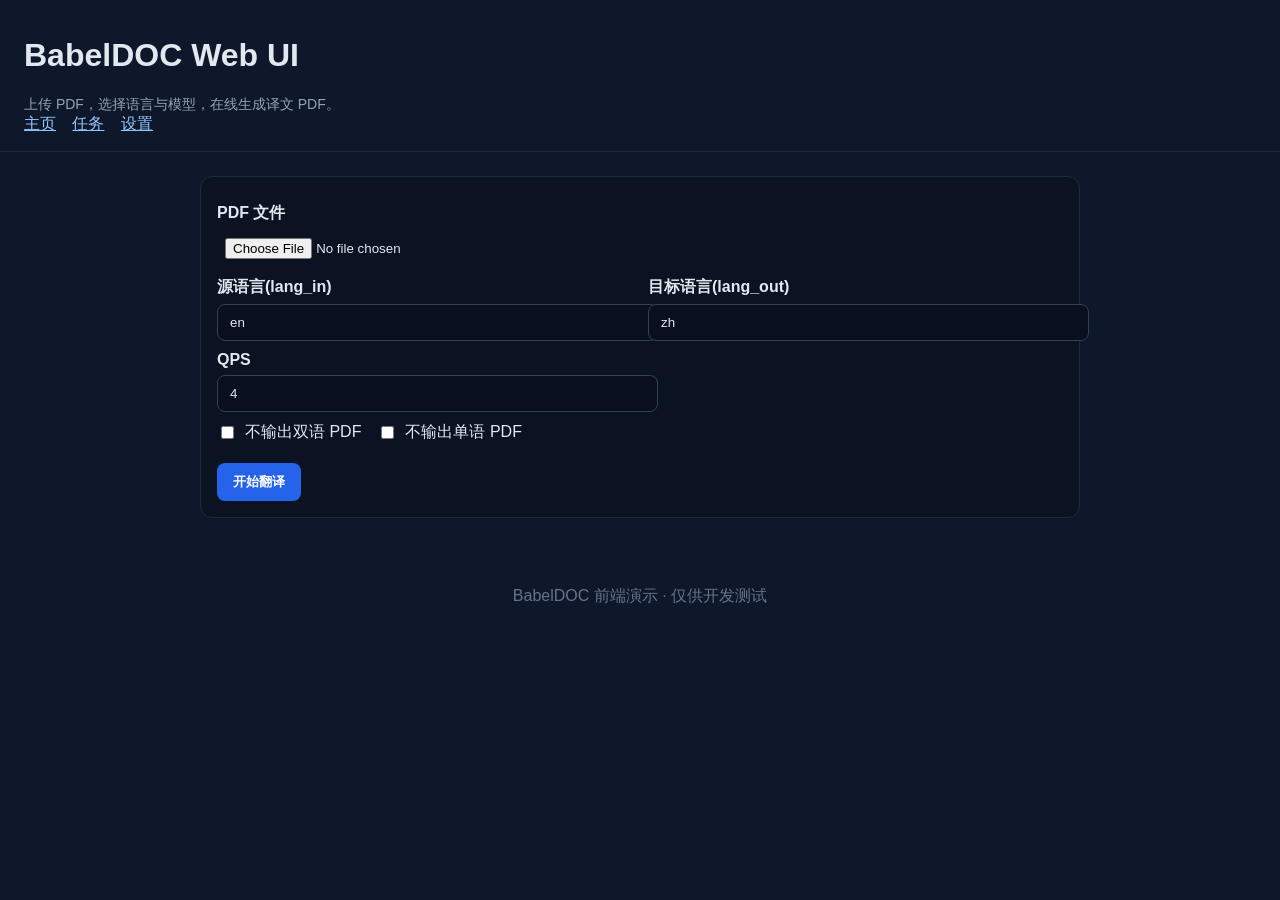
==== web/static/index.html @ 5f727fb4 "feat(web): 添加基于FastAPI的Web界面和Docker支持 新增FastAPI服务端、前端静态页面及Docker部署配置 - 实现PDF上传翻译功能 - 包含任务历史查看和系统设置页面" ====
<!DOCTYPE html>
<html lang="zh-CN">
  <head>
    <meta charset="utf-8" />
    <meta name="viewport" content="width=device-width, initial-scale=1" />
    <title>BabelDOC Web UI</title>
    <style>
      body { font-family: -apple-system, BlinkMacSystemFont, Segoe UI, Roboto, Helvetica, Arial, sans-serif; margin: 0; background: #0f172a; color: #e2e8f0; }
      header { padding: 16px 24px; border-bottom: 1px solid #1f2937; }
      main { max-width: 880px; margin: 0 auto; padding: 24px; }
      .card { background: #0b1222; border: 1px solid #1f2937; border-radius: 12px; padding: 16px; margin-bottom: 20px; }
      label { display: block; margin: 10px 0 6px; font-weight: 600; }
      input[type="text"], input[type="number"], select { width: 100%; padding: 10px 12px; border-radius: 8px; border: 1px solid #334155; background: #0a0f1f; color: #e2e8f0; }
      input[type="file"] { padding: 8px; }
      .row { display: grid; grid-template-columns: 1fr 1fr; gap: 16px; }
      button { background: #2563eb; color: white; border: none; padding: 10px 16px; border-radius: 8px; cursor: pointer; font-weight: 600; }
      button:disabled { opacity: 0.6; cursor: not-allowed; }
      .progress { margin-top: 12px; }
      progress { width: 100%; height: 16px; }
      .muted { color: #94a3b8; font-size: 14px; }
      .links a { display: inline-block; margin-right: 10px; color: #93c5fd; }
      .stage { font-size: 14px; margin-top: 6px; }
      .checkboxes { display: flex; gap: 16px; }
      nav a { color: #93c5fd; margin-right: 12px; }
      .checkboxes label { display: flex; align-items: center; gap: 8px; font-weight: 500; }
      footer { padding: 24px; text-align: center; color: #64748b; }
    </style>
  </head>
  <body>
    <header>
      <h1>BabelDOC Web UI</h1>
      <div class="muted">上传 PDF，选择语言与模型，在线生成译文 PDF。</div>
      <nav>
        <a href="/">主页</a>
        <a href="/history.html">任务</a>
        <a href="/settings.html">设置</a>
      </nav>
    </header>
    <main>
      <div class="card">
        <form id="form">
          <label>PDF 文件</label>
          <input id="file" type="file" accept="application/pdf" required />

          <div class="row">
            <div>
              <label>源语言(lang_in)</label>
              <input id="lang_in" type="text" value="en" />
            </div>
            <div>
              <label>目标语言(lang_out)</label>
              <input id="lang_out" type="text" value="zh" />
            </div>
          </div>

          <div class="row">
            <div>
              <label>QPS</label>
              <input id="qps" type="number" min="1" value="4" />
            </div>
            <div></div>
          </div>

          <div class="checkboxes">
            <label><input id="no_dual" type="checkbox" /> 不输出双语 PDF</label>
            <label><input id="no_mono" type="checkbox" /> 不输出单语 PDF</label>
          </div>

          <div style="margin-top: 14px;">
            <button id="submit" type="submit">开始翻译</button>
          </div>
        </form>

        <div class="progress" id="progress" style="display: none;">
          <div>总体进度</div>
          <progress id="bar" max="100" value="0"></progress>
          <div class="stage" id="stage"></div>
        </div>
      </div>

      <div class="card" id="result" style="display: none;">
        <h3>结果</h3>
        <div class="links" id="links"></div>
        <div class="muted" id="timing"></div>
      </div>

      <div class="card" id="error" style="display: none;">
        <h3>错误</h3>
        <div id="errmsg" style="color:#fecaca"></div>
      </div>
    </main>
    <footer>
      BabelDOC 前端演示 · 仅供开发测试
    </footer>

    <script>
      const form = document.getElementById('form');
      const fileEl = document.getElementById('file');
      const langIn = document.getElementById('lang_in');
      const langOut = document.getElementById('lang_out');
      const qps = document.getElementById('qps');
      const noDual = document.getElementById('no_dual');
      const noMono = document.getElementById('no_mono');
      const progress = document.getElementById('progress');
      const bar = document.getElementById('bar');
      const stage = document.getElementById('stage');
      const result = document.getElementById('result');
      const links = document.getElementById('links');
      const timing = document.getElementById('timing');
      const errorBox = document.getElementById('error');
      const errmsg = document.getElementById('errmsg');
      const submitBtn = document.getElementById('submit');

      let pollTimer = null;

      form.addEventListener('submit', async (e) => {
        e.preventDefault();
        errorBox.style.display = 'none';
        result.style.display = 'none';
        links.innerHTML = '';
        timing.textContent = '';

        const file = fileEl.files[0];
        if (!file) {
          alert('请选择 PDF 文件');
          return;
        }
        submitBtn.disabled = true;
        progress.style.display = 'block';
        bar.value = 0;
        stage.textContent = '';

        const fd = new FormData();
        fd.append('file', file);
        fd.append('lang_in', langIn.value.trim());
        fd.append('lang_out', langOut.value.trim());
        fd.append('qps', qps.value.trim());
        fd.append('no_dual', noDual.checked ? 'true' : 'false');
        fd.append('no_mono', noMono.checked ? 'true' : 'false');

        try {
          const resp = await fetch('/api/translate', { method: 'POST', body: fd });
          if (!resp.ok) {
            const data = await resp.json().catch(() => ({ detail: resp.statusText }));
            throw new Error(data.detail || '创建任务失败');
          }
          const data = await resp.json();
          const jobId = data.job_id;
          startPolling(jobId);
        } catch (err) {
          progress.style.display = 'none';
          submitBtn.disabled = false;
          errorBox.style.display = 'block';
          errmsg.textContent = err.message || String(err);
        }
      });

      function startPolling(jobId) {
        if (pollTimer) clearInterval(pollTimer);
        pollTimer = setInterval(async () => {
          try {
            const resp = await fetch(`/api/jobs/${jobId}`);
            if (!resp.ok) throw new Error('查询任务失败');
            const job = await resp.json();
            bar.value = job.progress || 0;
            const sc = job.stage_current ?? 0;
            const st = job.stage_total ?? 0;
            const stageName = job.stage || '';
            stage.textContent = stageName ? `${stageName} (${sc}/${st})` : '';

            if (job.status === 'finished') {
              clearInterval(pollTimer);
              submitBtn.disabled = false;
              renderLinks(jobId, job.result || {});
              progress.style.display = 'none';
              result.style.display = 'block';
            } else if (job.status === 'error') {
              clearInterval(pollTimer);
              submitBtn.disabled = false;
              progress.style.display = 'none';
              errorBox.style.display = 'block';
              errmsg.textContent = job.error || '未知错误';
            }
          } catch (err) {
            clearInterval(pollTimer);
            submitBtn.disabled = false;
            progress.style.display = 'none';
            errorBox.style.display = 'block';
            errmsg.textContent = err.message || String(err);
          }
        }, 1000);
      }

      function renderLinks(jobId, res) {
        links.innerHTML = '';
        const add = (label, kind, path) => {
          if (!path) return;
          const a = document.createElement('a');
          a.href = `/api/jobs/${jobId}/download?kind=${kind}`;
          a.textContent = label;
          a.target = '_blank';
          links.appendChild(a);
        };
        add('下载单语 PDF', 'mono', res.mono_pdf);
        add('下载双语 PDF', 'dual', res.dual_pdf);
        add('下载无水印单语', 'mono_no_wm', res.mono_no_wm);
        add('下载无水印双语', 'dual_no_wm', res.dual_no_wm);
        add('下载术语表 CSV', 'glossary', res.glossary_csv);
        if (res.total_seconds) {
          timing.textContent = `耗时：${res.total_seconds.toFixed ? res.total_seconds.toFixed(2) : res.total_seconds} 秒`;
        }
      }

      // 主页精简化：移除历史展示，如需管理请访问设置页
    </script>
  </body>
  </html>
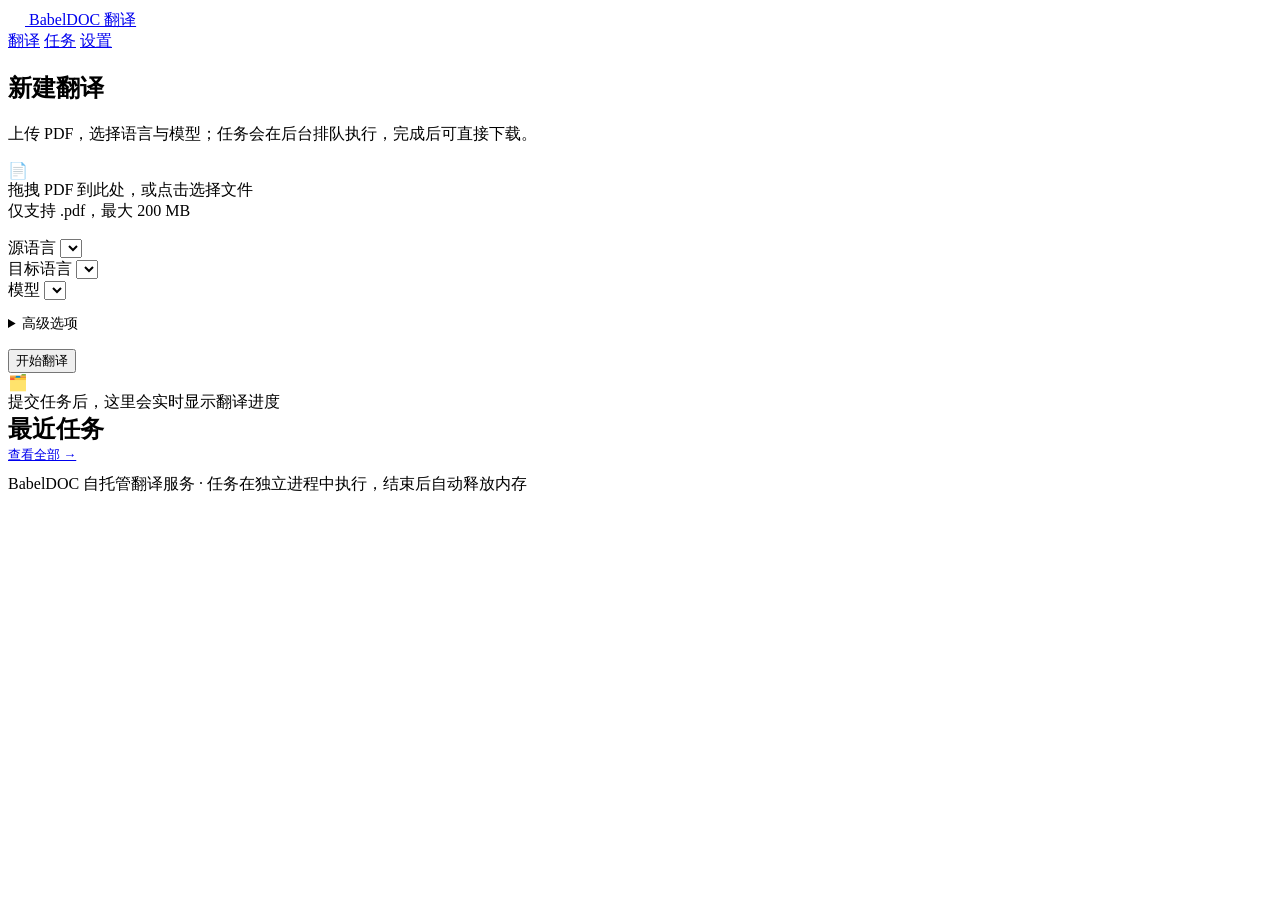
==== commit 1a0c3587: "feat(web): 重构 Web 界面与服务架构，彻底解决内存常驻问题 内存（核心修复）: - API 服务进程不再 import babeldoc，常驻内存仅 ~60MB - 每个翻译任务独立子进" ====
--- a/web/static/index.html
+++ b/web/static/index.html
@@ -3,215 +3,463 @@
   <head>
     <meta charset="utf-8" />
     <meta name="viewport" content="width=device-width, initial-scale=1" />
-    <title>BabelDOC Web UI</title>
-    <style>
-      body { font-family: -apple-system, BlinkMacSystemFont, Segoe UI, Roboto, Helvetica, Arial, sans-serif; margin: 0; background: #0f172a; color: #e2e8f0; }
-      header { padding: 16px 24px; border-bottom: 1px solid #1f2937; }
-      main { max-width: 880px; margin: 0 auto; padding: 24px; }
-      .card { background: #0b1222; border: 1px solid #1f2937; border-radius: 12px; padding: 16px; margin-bottom: 20px; }
-      label { display: block; margin: 10px 0 6px; font-weight: 600; }
-      input[type="text"], input[type="number"], select { width: 100%; padding: 10px 12px; border-radius: 8px; border: 1px solid #334155; background: #0a0f1f; color: #e2e8f0; }
-      input[type="file"] { padding: 8px; }
-      .row { display: grid; grid-template-columns: 1fr 1fr; gap: 16px; }
-      button { background: #2563eb; color: white; border: none; padding: 10px 16px; border-radius: 8px; cursor: pointer; font-weight: 600; }
-      button:disabled { opacity: 0.6; cursor: not-allowed; }
-      .progress { margin-top: 12px; }
-      progress { width: 100%; height: 16px; }
-      .muted { color: #94a3b8; font-size: 14px; }
-      .links a { display: inline-block; margin-right: 10px; color: #93c5fd; }
-      .stage { font-size: 14px; margin-top: 6px; }
-      .checkboxes { display: flex; gap: 16px; }
-      nav a { color: #93c5fd; margin-right: 12px; }
-      .checkboxes label { display: flex; align-items: center; gap: 8px; font-weight: 500; }
-      footer { padding: 24px; text-align: center; color: #64748b; }
-    </style>
+    <title>翻译 · BabelDOC</title>
+    <link rel="stylesheet" href="/assets/base.css" />
+    <link rel="icon" href="data:image/svg+xml,%3Csvg xmlns='http://www.w3.org/2000/svg' viewBox='0 0 32 32'%3E%3Crect width='32' height='32' rx='7' fill='%234f46e5'/%3E%3Cpath d='M9 8h14v6a7 7 0 0 1-7 7 7 7 0 0 1-7-7z' fill='none' stroke='%23fff' stroke-width='2'/%3E%3Cpath d='M12 23h12M15 27h8' stroke='%23fff' stroke-width='2' stroke-linecap='round'/%3E%3C/svg%3E" />
   </head>
   <body>
-    <header>
-      <h1>BabelDOC Web UI</h1>
-      <div class="muted">上传 PDF，选择语言与模型，在线生成译文 PDF。</div>
-      <nav>
-        <a href="/">主页</a>
-        <a href="/history.html">任务</a>
-        <a href="/settings.html">设置</a>
-      </nav>
+    <header class="site-header">
+      <div class="site-header__inner">
+        <a class="brand" href="/">
+          <span class="brand__logo">
+            <svg width="17" height="17" viewBox="0 0 32 32" fill="none">
+              <path d="M9 8h14v6a7 7 0 0 1-7 7 7 7 0 0 1-7-7z" stroke="#fff" stroke-width="2.4"/>
+              <path d="M12 23h12M15 27h8" stroke="#fff" stroke-width="2.4" stroke-linecap="round"/>
+            </svg>
+          </span>
+          BabelDOC 翻译
+        </a>
+        <nav class="nav">
+          <a href="/" class="is-active">翻译</a>
+          <a href="/history.html">任务</a>
+          <a href="/settings.html">设置</a>
+        </nav>
+      </div>
     </header>
-    <main>
-      <div class="card">
-        <form id="form">
-          <label>PDF 文件</label>
-          <input id="file" type="file" accept="application/pdf" required />
-
-          <div class="row">
-            <div>
-              <label>源语言(lang_in)</label>
-              <input id="lang_in" type="text" value="en" />
-            </div>
-            <div>
-              <label>目标语言(lang_out)</label>
-              <input id="lang_out" type="text" value="zh" />
-            </div>
-          </div>
-
-          <div class="row">
-            <div>
-              <label>QPS</label>
-              <input id="qps" type="number" min="1" value="4" />
-            </div>
-            <div></div>
-          </div>
-
-          <div class="checkboxes">
-            <label><input id="no_dual" type="checkbox" /> 不输出双语 PDF</label>
-            <label><input id="no_mono" type="checkbox" /> 不输出单语 PDF</label>
-          </div>
-
-          <div style="margin-top: 14px;">
-            <button id="submit" type="submit">开始翻译</button>
-          </div>
-        </form>
-
-        <div class="progress" id="progress" style="display: none;">
-          <div>总体进度</div>
-          <progress id="bar" max="100" value="0"></progress>
-          <div class="stage" id="stage"></div>
+
+    <main class="main">
+      <div class="grid-2">
+        <!-- ==================================================== left: form -->
+        <section class="card">
+          <h1 class="card__title">新建翻译</h1>
+          <p class="card__sub">上传 PDF，选择语言与模型；任务会在后台排队执行，完成后可直接下载。</p>
+
+          <div class="drop" id="drop">
+            <div class="drop__icon">📄</div>
+            <div class="drop__main">拖拽 PDF 到此处，或点击选择文件</div>
+            <div class="drop__sub">仅支持 .pdf，最大 200 MB</div>
+            <input id="file" type="file" accept="application/pdf,.pdf" hidden />
+          </div>
+          <div id="fileChip" class="file-chip" style="display: none">
+            <span class="file-chip__icon">📄</span>
+            <span class="file-chip__name" id="chipName"></span>
+            <span class="file-chip__size" id="chipSize"></span>
+            <button class="file-chip__x" id="chipX" type="button" title="移除文件">✕</button>
+          </div>
+
+          <div style="margin-top: 16px" class="row-2">
+            <div class="field">
+              <label for="lang_in">源语言</label>
+              <select class="select" id="lang_in"></select>
+            </div>
+            <div class="field">
+              <label for="lang_out">目标语言</label>
+              <select class="select" id="lang_out"></select>
+            </div>
+          </div>
+
+          <div class="field">
+            <label for="model">模型</label>
+            <select class="select" id="model"></select>
+            <div class="field__hint" id="modelHint"></div>
+          </div>
+          <div class="field" id="customModelField" style="display: none">
+            <label for="customModel">自定义模型名称</label>
+            <input class="input" id="customModel" type="text" placeholder="例如 qwen2.5-72b-instruct" />
+          </div>
+
+          <details style="margin: 14px 0 4px">
+            <summary style="cursor: pointer; font-size: 13.5px; color: var(--muted); user-select: none">
+              高级选项
+            </summary>
+            <div style="padding-top: 12px">
+              <div class="row-2">
+                <div class="field">
+                  <label for="qps">QPS（并发限制）</label>
+                  <input class="input" id="qps" type="number" min="1" max="20" value="4" />
+                  <div class="field__hint">控制请求模型的频率，避免触发限流</div>
+                </div>
+                <div class="field">
+                  <label for="wm">输出水印</label>
+                  <select class="select" id="wm">
+                    <option value="watermarked">添加水印（默认）</option>
+                    <option value="no_watermark">无水印</option>
+                    <option value="both">水印 + 无水印都要</option>
+                  </select>
+                </div>
+              </div>
+              <div style="display: flex; gap: 20px; margin-top: 4px">
+                <label class="check"><input type="checkbox" id="out_dual" checked /> 输出双语 PDF</label>
+                <label class="check"><input type="checkbox" id="out_mono" checked /> 输出单语 PDF</label>
+              </div>
+              <div class="field__hint">双语文档保留原文，便于对照校验；单语为纯译文。</div>
+            </div>
+          </details>
+
+          <div id="formError" class="banner banner--err" style="display: none"></div>
+
+          <div style="margin-top: 16px">
+            <button class="btn btn--primary btn--block" id="submit" type="button">开始翻译</button>
+          </div>
+        </section>
+
+        <!-- ============================================== right: job panel -->
+        <div>
+          <section class="card" id="jobCard">
+            <div id="jobEmpty" class="empty">
+              <div class="empty__icon">🗂️</div>
+              提交任务后，这里会实时显示翻译进度
+            </div>
+
+            <div id="jobBody" style="display: none">
+              <div class="meta-line" style="justify-content: space-between; margin-bottom: 6px">
+                <div class="meta-line">
+                  <strong id="jobName" style="font-size: 14.5px; max-width: 260px; overflow: hidden; text-overflow: ellipsis; white-space: nowrap"></strong>
+                </div>
+                <span class="badge" id="jobStatus"></span>
+              </div>
+              <div class="kv" id="jobMeta"></div>
+
+              <div id="jobQueue" class="banner banner--warn" style="display: none"></div>
+              <div id="jobError" class="banner banner--err" style="display: none"></div>
+
+              <div id="progressWrap" style="margin-top: 14px">
+                <div class="meta-line" style="justify-content: space-between; margin-bottom: 6px">
+                  <span class="kv" id="progressStage"></span>
+                  <span class="progress__num" id="progressNum">0%</span>
+                </div>
+                <div class="progress"><div class="progress__bar" id="progressBar"></div></div>
+                <ul class="stages" id="stages"></ul>
+              </div>
+
+              <div id="resultWrap" style="display: none">
+                <div class="banner banner--ok" id="resultBanner"></div>
+                <div class="links" id="resultLinks" style="margin-top: 12px"></div>
+              </div>
+            </div>
+          </section>
+
+          <section class="card">
+            <div class="meta-line" style="justify-content: space-between; margin-bottom: 10px">
+              <h2 class="card__title" style="margin: 0">最近任务</h2>
+              <a href="/history.html" style="font-size: 13px">查看全部 →</a>
+            </div>
+            <div id="recentList"></div>
+          </section>
         </div>
       </div>
-
-      <div class="card" id="result" style="display: none;">
-        <h3>结果</h3>
-        <div class="links" id="links"></div>
-        <div class="muted" id="timing"></div>
-      </div>
-
-      <div class="card" id="error" style="display: none;">
-        <h3>错误</h3>
-        <div id="errmsg" style="color:#fecaca"></div>
-      </div>
     </main>
-    <footer>
-      BabelDOC 前端演示 · 仅供开发测试
+
+    <footer class="site-footer">
+      BabelDOC 自托管翻译服务 · 任务在独立进程中执行，结束后自动释放内存
     </footer>
 
+    <script src="/assets/app.js"></script>
     <script>
-      const form = document.getElementById('form');
-      const fileEl = document.getElementById('file');
-      const langIn = document.getElementById('lang_in');
-      const langOut = document.getElementById('lang_out');
-      const qps = document.getElementById('qps');
-      const noDual = document.getElementById('no_dual');
-      const noMono = document.getElementById('no_mono');
-      const progress = document.getElementById('progress');
-      const bar = document.getElementById('bar');
-      const stage = document.getElementById('stage');
-      const result = document.getElementById('result');
-      const links = document.getElementById('links');
-      const timing = document.getElementById('timing');
-      const errorBox = document.getElementById('error');
-      const errmsg = document.getElementById('errmsg');
-      const submitBtn = document.getElementById('submit');
-
+      const $ = (id) => document.getElementById(id);
+      let selectedFile = null;
+      let activeJobId = null;
       let pollTimer = null;
 
-      form.addEventListener('submit', async (e) => {
-        e.preventDefault();
-        errorBox.style.display = 'none';
-        result.style.display = 'none';
-        links.innerHTML = '';
-        timing.textContent = '';
-
-        const file = fileEl.files[0];
-        if (!file) {
-          alert('请选择 PDF 文件');
+      // ---------------------------------------------------------------- init
+      fillLangOptions($("lang_in"), "en");
+      fillLangOptions($("lang_out"), "zh");
+
+      (async () => {
+        try {
+          const s = await api("/api/settings");
+          $("qps").value = s.default_qps || 4;
+          $("wm").value = s.default_watermark_mode || "watermarked";
+          const ok = await fillModelOptions($("model"), s.model, true);
+          if (!ok) {
+            $("modelHint").textContent =
+              "无法从 " + (s.base_url || "模型服务") + " 获取模型列表，可手动输入模型名";
+          }
+          if (!s.key_configured) {
+            const el = $("formError");
+            el.style.display = "block";
+            el.innerHTML =
+              "尚未配置 API Key，请先前往 <a href='/settings.html'>设置页</a> 完成配置。";
+          }
+        } catch (e) {
+          /* settings unavailable — form still usable with defaults */
+        }
+        loadRecent();
+      })();
+
+      $("model").addEventListener("change", () => {
+        const custom = $("model").value === "__custom__";
+        $("customModelField").style.display = custom ? "block" : "none";
+        if (custom) $("customModel").focus();
+      });
+
+      // ---------------------------------------------------------------- file
+      const drop = $("drop");
+      drop.addEventListener("click", () => $("file").click());
+      $("file").addEventListener("change", (e) => setFile(e.target.files[0]));
+      ["dragenter", "dragover"].forEach((ev) =>
+        drop.addEventListener(ev, (e) => {
+          e.preventDefault();
+          drop.classList.add("is-over");
+        })
+      );
+      ["dragleave", "drop"].forEach((ev) =>
+        drop.addEventListener(ev, (e) => {
+          e.preventDefault();
+          drop.classList.remove("is-over");
+        })
+      );
+      drop.addEventListener("drop", (e) => setFile(e.dataTransfer.files[0]));
+
+      function setFile(f) {
+        if (!f) return;
+        if (!/\.pdf$/i.test(f.name) && f.type !== "application/pdf") {
+          toast("请选择 PDF 文件", "err");
           return;
         }
-        submitBtn.disabled = true;
-        progress.style.display = 'block';
-        bar.value = 0;
-        stage.textContent = '';
+        selectedFile = f;
+        $("chipName").textContent = f.name;
+        $("chipSize").textContent = fmtBytes(f.size);
+        $("fileChip").style.display = "flex";
+      }
+
+      $("chipX").addEventListener("click", () => {
+        selectedFile = null;
+        $("file").value = "";
+        $("fileChip").style.display = "none";
+      });
+
+      // -------------------------------------------------------------- submit
+      $("submit").addEventListener("click", async () => {
+        if (!selectedFile) {
+          toast("请先选择 PDF 文件", "err");
+          return;
+        }
+        hideFormError();
+        const btn = $("submit");
+        btn.classList.add("is-loading");
+        btn.disabled = true;
 
         const fd = new FormData();
-        fd.append('file', file);
-        fd.append('lang_in', langIn.value.trim());
-        fd.append('lang_out', langOut.value.trim());
-        fd.append('qps', qps.value.trim());
-        fd.append('no_dual', noDual.checked ? 'true' : 'false');
-        fd.append('no_mono', noMono.checked ? 'true' : 'false');
+        fd.append("file", selectedFile);
+        fd.append("lang_in", $("lang_in").value);
+        fd.append("lang_out", $("lang_out").value);
+        fd.append("qps", $("qps").value || "0");
+        const model =
+          $("model").value === "__custom__"
+            ? $("customModel").value.trim()
+            : $("model").value;
+        fd.append("model", model);
+        fd.append("watermark_output_mode", $("wm").value);
+        fd.append("no_dual", $("out_dual").checked ? "false" : "true");
+        fd.append("no_mono", $("out_mono").checked ? "false" : "true");
 
         try {
-          const resp = await fetch('/api/translate', { method: 'POST', body: fd });
-          if (!resp.ok) {
-            const data = await resp.json().catch(() => ({ detail: resp.statusText }));
-            throw new Error(data.detail || '创建任务失败');
+          const data = await api("/api/translate", { method: "POST", form: fd });
+          activeJobId = data.job_id;
+          showJobPanel();
+          startPolling();
+          loadRecent();
+        } catch (e) {
+          showFormError(e.message);
+        } finally {
+          btn.classList.remove("is-loading");
+          btn.disabled = false;
+        }
+      });
+
+      function showFormError(msg) {
+        const el = $("formError");
+        el.style.display = "block";
+        el.textContent = msg;
+      }
+      function hideFormError() {
+        $("formError").style.display = "none";
+      }
+
+      // ------------------------------------------------------------- polling
+      function startPolling() {
+        if (pollTimer) clearInterval(pollTimer);
+        pollTimer = setInterval(pollJob, 1200);
+        pollJob();
+      }
+
+      async function pollJob() {
+        if (!activeJobId) return;
+        let job;
+        try {
+          job = await api(`/api/jobs/${activeJobId}`);
+        } catch (e) {
+          clearInterval(pollTimer);
+          pollTimer = null;
+          renderError(e.message);
+          return;
+        }
+        renderJob(job);
+        if (job.status === "finished" || job.status === "error") {
+          clearInterval(pollTimer);
+          pollTimer = null;
+          loadRecent();
+        }
+      }
+
+      // -------------------------------------------------------------- render
+      function showJobPanel() {
+        $("jobEmpty").style.display = "none";
+        $("jobBody").style.display = "block";
+      }
+
+      function renderError(msg) {
+        showJobPanel();
+        $("jobStatus").textContent = "";
+        $("jobStatus").className = "badge badge--error";
+        $("jobStatus").textContent = "失败";
+        $("jobError").style.display = "block";
+        $("jobError").textContent = msg;
+        $("progressWrap").style.display = "none";
+      }
+
+      function renderJob(job) {
+        showJobPanel();
+        const st = statusMeta(job.status);
+        const badge = $("jobStatus");
+        badge.className = "badge " + st.cls;
+        badge.textContent = st.label;
+        $("jobName").textContent = job.file_name || job.job_id.slice(0, 8);
+        $("jobName").title = job.file_name || "";
+
+        const bits = [];
+        bits.push(`${(job.lang_in || "").toUpperCase()} → ${(job.lang_out || "").toUpperCase()}`);
+        if (job.model) bits.push(`模型 ${job.model}`);
+        if (job.qps) bits.push(`QPS ${job.qps}`);
+        $("jobMeta").innerHTML = escapeHtml(bits.join(" · "));
+
+        // queue banner
+        const qb = $("jobQueue");
+        if (job.status === "queued") {
+          qb.style.display = "block";
+          qb.innerHTML =
+            (job.queue_position && job.queue_position > 1
+              ? `排队中 · 前面还有 ${job.queue_position - 1} 个任务`
+              : "排队中 · 等待空闲进程") + "，任务完成后自动开始";
+        } else {
+          qb.style.display = "none";
+        }
+
+        // error banner
+        const eb = $("jobError");
+        if (job.status === "error") {
+          eb.style.display = "block";
+          eb.innerHTML = "<b>翻译失败：</b>" + escapeHtml(job.error || "未知错误");
+        } else {
+          eb.style.display = "none";
+        }
+
+        // progress + stages
+        const showProgress = job.status === "running" || job.status === "queued";
+        $("progressWrap").style.display = showProgress ? "block" : "none";
+        if (showProgress) {
+          const pct = Math.max(0, Math.min(100, job.progress || 0));
+          $("progressBar").style.width = pct + "%";
+          $("progressNum").textContent = pct.toFixed(pct >= 100 ? 0 : 1) + "%";
+          const si = stageInfo(job.stage);
+          $("progressStage").textContent =
+            job.status === "running" && si
+              ? si.label + (job.stage_total ? `（${job.stage_current}/${job.stage_total}）` : "")
+              : "";
+          renderStages(job);
+        }
+
+        // results
+        const rw = $("resultWrap");
+        if (job.status === "finished" && job.result) {
+          rw.style.display = "block";
+          $("resultBanner").innerHTML =
+            "<b>翻译完成！</b> 总耗时 " + fmtDuration(job.result.total_seconds);
+          const links = $("resultLinks");
+          links.innerHTML = "";
+          KIND_LABELS.forEach(([key, kind, label]) => {
+            if (!job.result[key]) return;
+            const a = document.createElement("a");
+            a.href = downloadUrl(job.job_id, kind);
+            a.textContent = "⬇ " + label;
+            links.appendChild(a);
+          });
+          if (!links.children.length) {
+            links.innerHTML = '<span class="kv">没有可下载的输出（输出选项被关闭）</span>';
           }
-          const data = await resp.json();
-          const jobId = data.job_id;
-          startPolling(jobId);
-        } catch (err) {
-          progress.style.display = 'none';
-          submitBtn.disabled = false;
-          errorBox.style.display = 'block';
-          errmsg.textContent = err.message || String(err);
-        }
-      });
-
-      function startPolling(jobId) {
-        if (pollTimer) clearInterval(pollTimer);
-        pollTimer = setInterval(async () => {
-          try {
-            const resp = await fetch(`/api/jobs/${jobId}`);
-            if (!resp.ok) throw new Error('查询任务失败');
-            const job = await resp.json();
-            bar.value = job.progress || 0;
-            const sc = job.stage_current ?? 0;
-            const st = job.stage_total ?? 0;
-            const stageName = job.stage || '';
-            stage.textContent = stageName ? `${stageName} (${sc}/${st})` : '';
-
-            if (job.status === 'finished') {
-              clearInterval(pollTimer);
-              submitBtn.disabled = false;
-              renderLinks(jobId, job.result || {});
-              progress.style.display = 'none';
-              result.style.display = 'block';
-            } else if (job.status === 'error') {
-              clearInterval(pollTimer);
-              submitBtn.disabled = false;
-              progress.style.display = 'none';
-              errorBox.style.display = 'block';
-              errmsg.textContent = job.error || '未知错误';
-            }
-          } catch (err) {
-            clearInterval(pollTimer);
-            submitBtn.disabled = false;
-            progress.style.display = 'none';
-            errorBox.style.display = 'block';
-            errmsg.textContent = err.message || String(err);
+        } else {
+          rw.style.display = "none";
+        }
+      }
+
+      function renderStages(job) {
+        const ul = $("stages");
+        const si = stageInfo(job.stage);
+        const currentIdx = job.status === "running" && si && si.known ? si.index : -1;
+        ul.innerHTML = STAGES.map(([name, label], i) => {
+          let cls = "";
+          if (i < currentIdx) cls = "is-done";
+          else if (i === currentIdx) cls = "is-current";
+          const count =
+            i === currentIdx && job.stage_total
+              ? `<span class="count">${job.stage_current}/${job.stage_total}</span>`
+              : "";
+          return `<li class="${cls}"><span class="dot"></span>${escapeHtml(
+            label
+          )}${count}</li>`;
+        }).join("");
+        if (si && !si.known) {
+          ul.insertAdjacentHTML(
+            "beforeend",
+            `<li class="is-current"><span class="dot"></span>${escapeHtml(si.label)}</li>`
+          );
+        }
+      }
+
+      // ---------------------------------------------------------- recent list
+      async function loadRecent() {
+        try {
+          const jobs = await api("/api/jobs?limit=6");
+          const el = $("recentList");
+          if (!jobs.length) {
+            el.innerHTML = '<div class="empty">还没有任务记录</div>';
+            return;
           }
-        }, 1000);
-      }
-
-      function renderLinks(jobId, res) {
-        links.innerHTML = '';
-        const add = (label, kind, path) => {
-          if (!path) return;
-          const a = document.createElement('a');
-          a.href = `/api/jobs/${jobId}/download?kind=${kind}`;
-          a.textContent = label;
-          a.target = '_blank';
-          links.appendChild(a);
-        };
-        add('下载单语 PDF', 'mono', res.mono_pdf);
-        add('下载双语 PDF', 'dual', res.dual_pdf);
-        add('下载无水印单语', 'mono_no_wm', res.mono_no_wm);
-        add('下载无水印双语', 'dual_no_wm', res.dual_no_wm);
-        add('下载术语表 CSV', 'glossary', res.glossary_csv);
-        if (res.total_seconds) {
-          timing.textContent = `耗时：${res.total_seconds.toFixed ? res.total_seconds.toFixed(2) : res.total_seconds} 秒`;
-        }
-      }
-
-      // 主页精简化：移除历史展示，如需管理请访问设置页
+          el.innerHTML = jobs
+            .map((j) => {
+              const st = statusMeta(j.status);
+              const pct = Math.round(j.progress || 0);
+              return `
+                <div class="meta-line" style="justify-content: space-between; padding: 9px 0; border-bottom: 1px solid var(--border)">
+                  <div style="min-width: 0">
+                    <div style="font-weight: 600; font-size: 13.5px; overflow: hidden; text-overflow: ellipsis; white-space: nowrap; max-width: 300px">
+                      ${escapeHtml(j.file_name || j.job_id.slice(0, 10))}
+                    </div>
+                    <div class="kv">${escapeHtml(fmtDateTime(j.created_at))} · ${(j.lang_in || "").toUpperCase()}→${(
+                j.lang_out || ""
+              ).toUpperCase()}</div>
+                  </div>
+                  <div class="meta-line">
+                    <span class="badge ${st.cls}">${st.label}</span>
+                    ${
+                      j.status === "running" || j.status === "queued"
+                        ? `<span class="kv">${pct}%</span>`
+                        : j.status === "finished"
+                        ? '<a href="/history.html" style="font-size:12.5px">下载</a>'
+                        : ""
+                    }
+                  </div>
+                </div>`;
+            })
+            .join("");
+        } catch (e) {
+          /* list is best-effort */
+        }
+      }
+
+      // If a job was running in another tab, keep the recent list fresh
+      setInterval(loadRecent, 15000);
     </script>
   </body>
-  </html>+</html>
